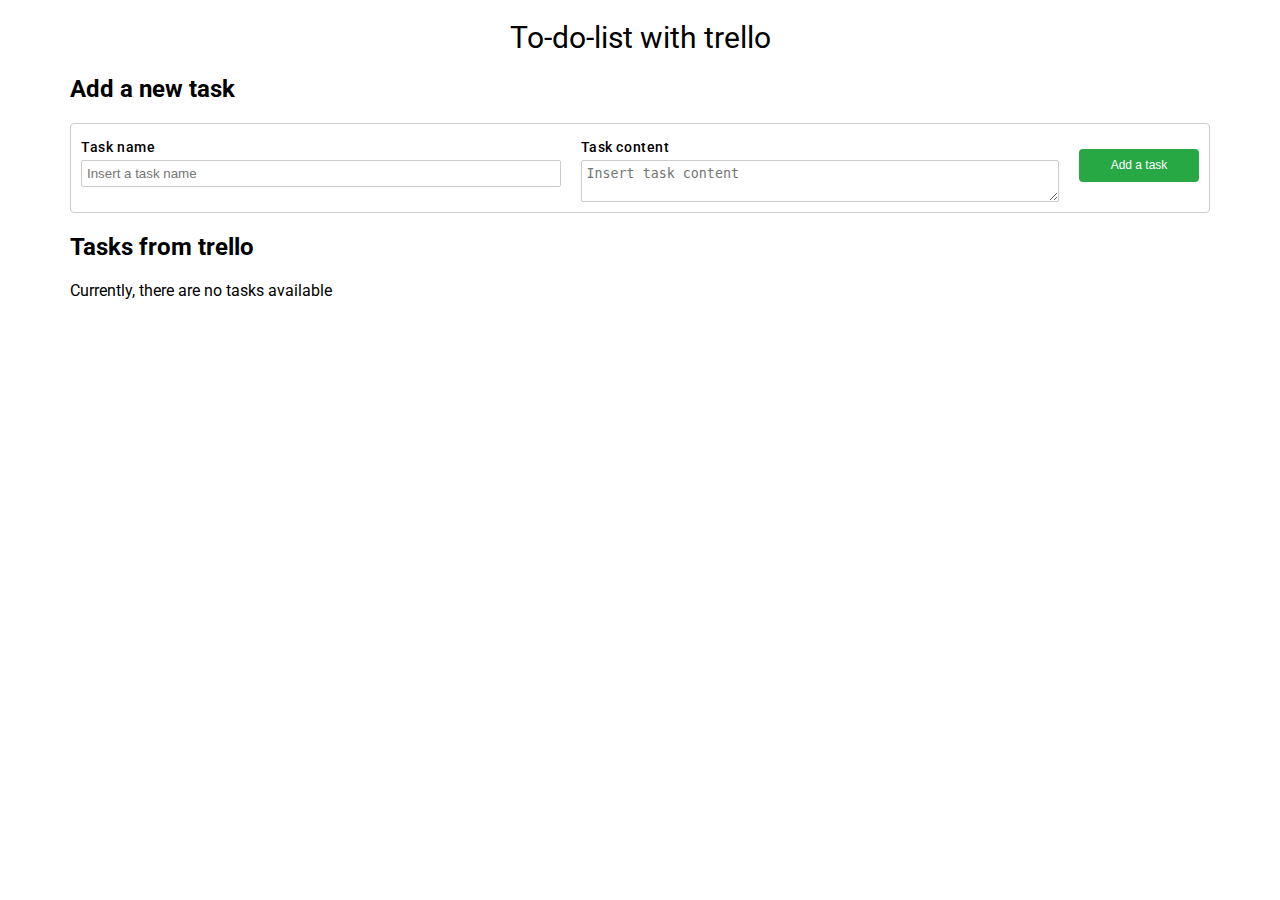
==== frontEnd/index.html @ bd5c6766 "First version of front-end (#10)" ====
<html lang="en">
<head>
    <meta charset="UTF-8">
    <meta name="viewport" content="width=device-width, user-scalable=no, initial-scale=1.0, maximum-scale=1.0,
minimum-scale=1.0">
    <meta http-equiv="X-UA-Compatible" content="ie=edge">
    <title>TrelloDo</title>
    <link rel="stylesheet" href="style.css">
    <link href="https://fonts.googleapis.com/css?family=Roboto:400,400i,500,500i,700,700i&subset=latin-ext"
          rel="stylesheet">
</head>
<body>
<h1 class="kodilla-heading kodilla-heading--main">To-do-list with trello</h1>

<main class="crud container">
    <section class="datatable">
        <h2>Add a new task</h2>
        <form
                class="datatable__row datatable__row--add"
                method="POST"
                action="http://localhost:8080/trelloDbTask/createSingleTask"
                data-task-add-form
        >
            <fieldset class="datatable__row-section datatable__row-section--input-section">
                <label class="datatable__input-label">
                    Task name
                </label>

                <label>
                    <input type="text" name="title" placeholder="Insert a task name" required minlength="3">
                </label>

            </fieldset>

            <fieldset class="datatable__row-section datatable__row-section--input-section">
                <label class="datatable__input-label">
                    Task content
                </label>

                <label>
                    <textarea name="content" placeholder="Insert task content" required minlength="3"></textarea>
                </label>

            </fieldset>

            <fieldset class="datatable__row-section datatable__row-section--button-section">
                <button type="submit" data-task-add-button class="datatable__button">Add a task</button>
            </fieldset>
        </form>
    </section>
    <section class="datatable">
        <h2>Tasks from trello</h2>
        <div class="datatable__tasks-container" data-tasks-container></div>
    </section>
</main>

<div class="template" data-datatable-row-template>
    <form class="datatable__row" data-task-id="0">
        <fieldset class="datatable__row-section datatable__row-section--input-section" data-task-name-section>
            <label class="datatable__input-label">
                Task name
            </label>

            <label>
                <input type="text" name="title" placeholder="Insert a new task name" data-task-name-input required
                       minlength="3">
            </label>
            <p class="datatable__field-value" data-task-name-paragraph></p>
        </fieldset>

        <fieldset class="datatable__row-section datatable__row-section--input-section" data-task-content-section>
            <label class="datatable__input-label">
                Task content
            </label>

            <label>
            <textarea name="title" placeholder="Insert new task content" data-task-content-input required
                      minlength="3"></textarea>
            </label>
            <p class="datatable__field-value" data-task-content-paragraph></p>
        </fieldset>

        <fieldset class="datatable__row-section datatable__row-section--button-section">
            <button type="button" data-task-submit-update-button class="datatable__button datatable__button--editing">
                Submit update
            </button>
            <button type="button" data-task-edit-abort-button class="datatable__button datatable__button--editing">Abort
                update
            </button>
            <button type="button" data-task-edit-button class="datatable__button">Edit</button>
            <button type="button" data-task-delete-button class="datatable__button">Delete</button>
        </fieldset>

    </form>
</div>
<script src="jquery-3.4.1.min.js"></script>
<script src="script.js"></script>
</body>
</html>
---- frontEnd/style.css ----
html {
    font-family: 'Roboto', sans-serif;
    box-sizing: border-box;
    font-size: 16px;
    font-weight: normal;
    margin: 0;
    padding: 0;
}

input,
textarea {
    width: 100%;
    padding: 5px;
    margin: 0;
    border-radius: 2px;
    border: 1px solid #ccc;
}

body {
    margin: 0;
    padding: 0;
}

*,
*::before,
*::after {
    box-sizing: inherit;
}

.crud {
    margin-bottom: 20px;
}

.container {
    padding-right: 15px;
    padding-left: 15px;
    margin-right: auto;
    margin-left: auto;
}

@media (min-width: 768px) {
    .container {
        width: 750px
    }
}

@media (min-width: 992px) {
    .container {
        width: 970px;
    }
}

@media (min-width: 1200px) {
    .container {
        width: 1170px;
    }
}

.kodilla-heading--main {
    margin: 20px auto;
    text-align: center;
    font-size: 30px;
    font-weight: 400;
}

.datatable__row {
    display: flex;
    flex-flow: row nowrap;
    justify-content: flex-start;
    align-items: stretch;
    border: 1px solid #ccc;
    border-bottom: none;
    margin: 0;
}

.datatable__row:first-of-type {
    border-top-left-radius: 4px;
    border-top-right-radius: 4px;
}

.datatable__row:last-of-type {
    border-bottom: 1px solid #ccc;
    border-bottom-left-radius: 4px;
 border-bottom-right-radius: 4px; }

.datatable__row input,
.datatable__row textarea {
    display: none;
}

.datatable__row .datatable__button--editing {
    display: none;
}

.datatable__row--editing input,
.datatable__row--editing textarea {
    display: block;
}

.datatable__row--editing .datatable__field-value {
    display: none;
}

.datatable__row--editing .datatable__button {
    display: none;
}

.datatable__row--editing .datatable__button--editing {
    display: block;
}

.datatable__row--add input,
.datatable__row--add textarea {
    display: block;
}

.datatable__field-value {
    margin-bottom: 0;
    font-size: 14px;
}

.datatable__row-section {
    border: none;
    margin: 0;
    padding: 10px;
    flex-grow: 1;
}

.datatable__row-section--button-section {
    margin-left: auto;
    align-self: center;
    flex-shrink: 1;
    flex-grow: 0;
    display: flex;
    flex-flow: column nowrap;
    justify-content: space-around;
    align-items: center;
}

.datatable__input-label {
    display: block;
    text-align: left;
    font-size: 14px;
    margin: 5px auto;
    font-weight: 500;
    letter-spacing: 0.6px;
}

.datatable__button {
    color: #fff;
    background-color: #28a745;
    display: block;
    margin-bottom: 5px;
    font-weight: 400;
    text-align: center;
    white-space: nowrap;
    vertical-align: middle;
    user-select: none;
    border: 1px solid transparent;
    padding: 8px 12px;
    font-size: 12px;
    min-width: 120px;
    line-height: 1.25;
    border-radius: 4px;
}

.datatable__tasks-container:empty {
    position: relative;
}

.datatable__tasks-container:empty::after {
    content: "Currently, there are no tasks available";
}

.template {
    display: none;
}
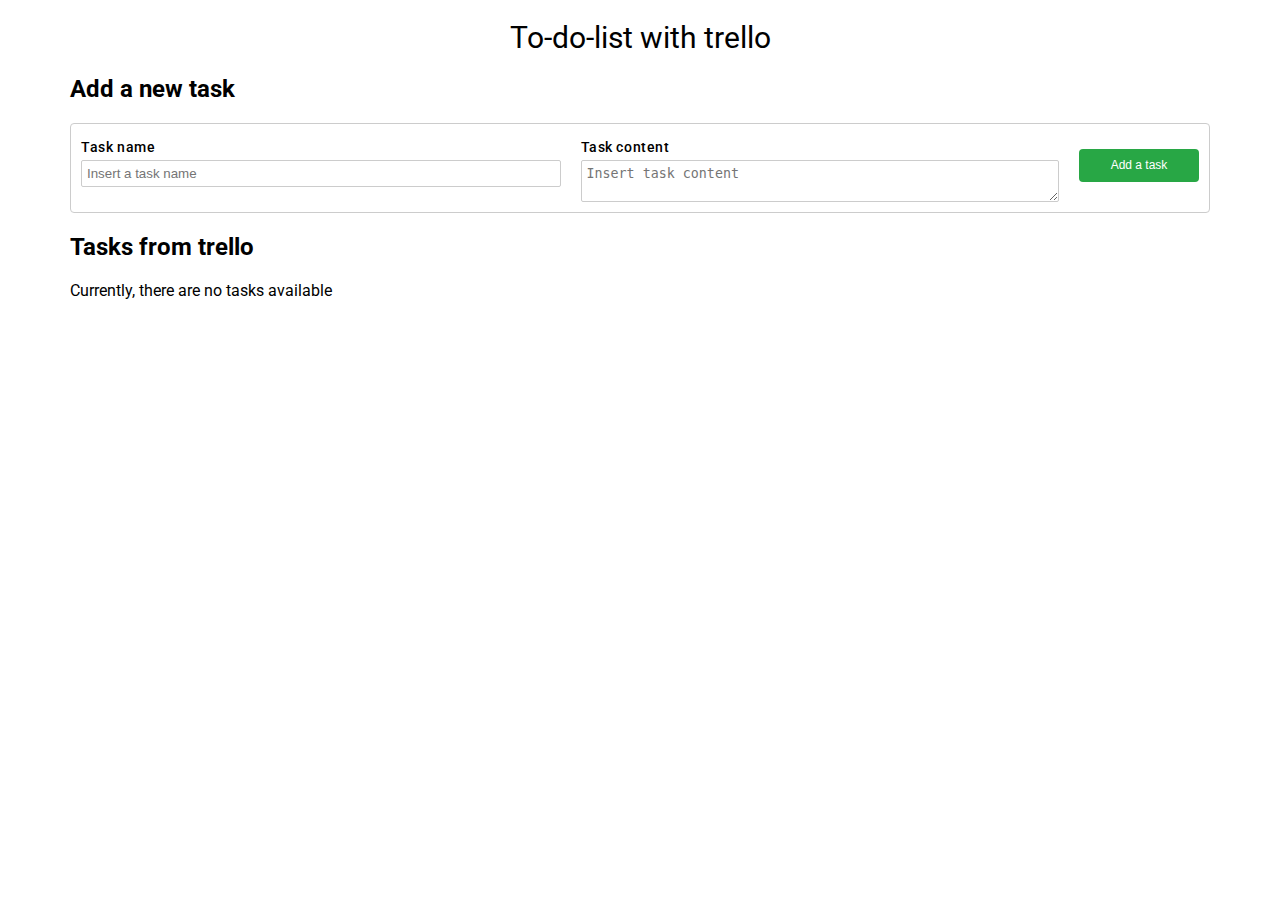
==== commit a18a4411: "Merging new frontend (#25)" ====
--- a/frontEnd/index.html
+++ b/frontEnd/index.html
@@ -18,7 +18,7 @@
         <form
                 class="datatable__row datatable__row--add"
                 method="POST"
-                action="http://localhost:8080/trelloDbTask/createSingleTask"
+                action=""
                 data-task-add-form
         >
             <fieldset class="datatable__row-section datatable__row-section--input-section">
@@ -79,7 +79,7 @@
             </label>
             <p class="datatable__field-value" data-task-content-paragraph></p>
         </fieldset>
-
+        <div class="datatable__row-section-wrapper">
         <fieldset class="datatable__row-section datatable__row-section--button-section">
             <button type="button" data-task-submit-update-button class="datatable__button datatable__button--editing">
                 Submit update
@@ -91,6 +91,26 @@
             <button type="button" data-task-delete-button class="datatable__button">Delete</button>
         </fieldset>
 
+            <fieldset class="datatable__row-section datatable__row-section--trello-section">
+
+                <label>
+                    <select class="datatable__select" data-board-name-select name="board-name">
+                        <option disabled selected>--- select an board ---</option>
+                    </select>
+
+
+                    <select class="datatable__select" data-list-name-select name="list-name">
+                        <option disabled selected>--- select a list ---</option>
+                    </select>
+                </label>
+
+                <button class="datatable__button datatable__button--card-creation" data-trello-card-creation-trigger
+                        type="button">
+                    Create a card
+                </button>
+            </fieldset>
+        </div>
+
     </form>
 </div>
 <script src="jquery-3.4.1.min.js"></script>
--- a/frontEnd/style.css
+++ b/frontEnd/style.css
@@ -71,6 +71,12 @@
     border: 1px solid #ccc;
     border-bottom: none;
     margin: 0;
+}
+
+.datatable__row-section-wrapper {
+    display: flex;
+    flex-grow: 1;
+    justify-content: space-around;
 }
 
 .datatable__row:first-of-type {
@@ -164,6 +170,11 @@
     border-radius: 4px;
 }
 
+.datatable__select {
+    display: block;
+    margin-bottom: 10px;
+}
+
 .datatable__tasks-container:empty {
     position: relative;
 }
